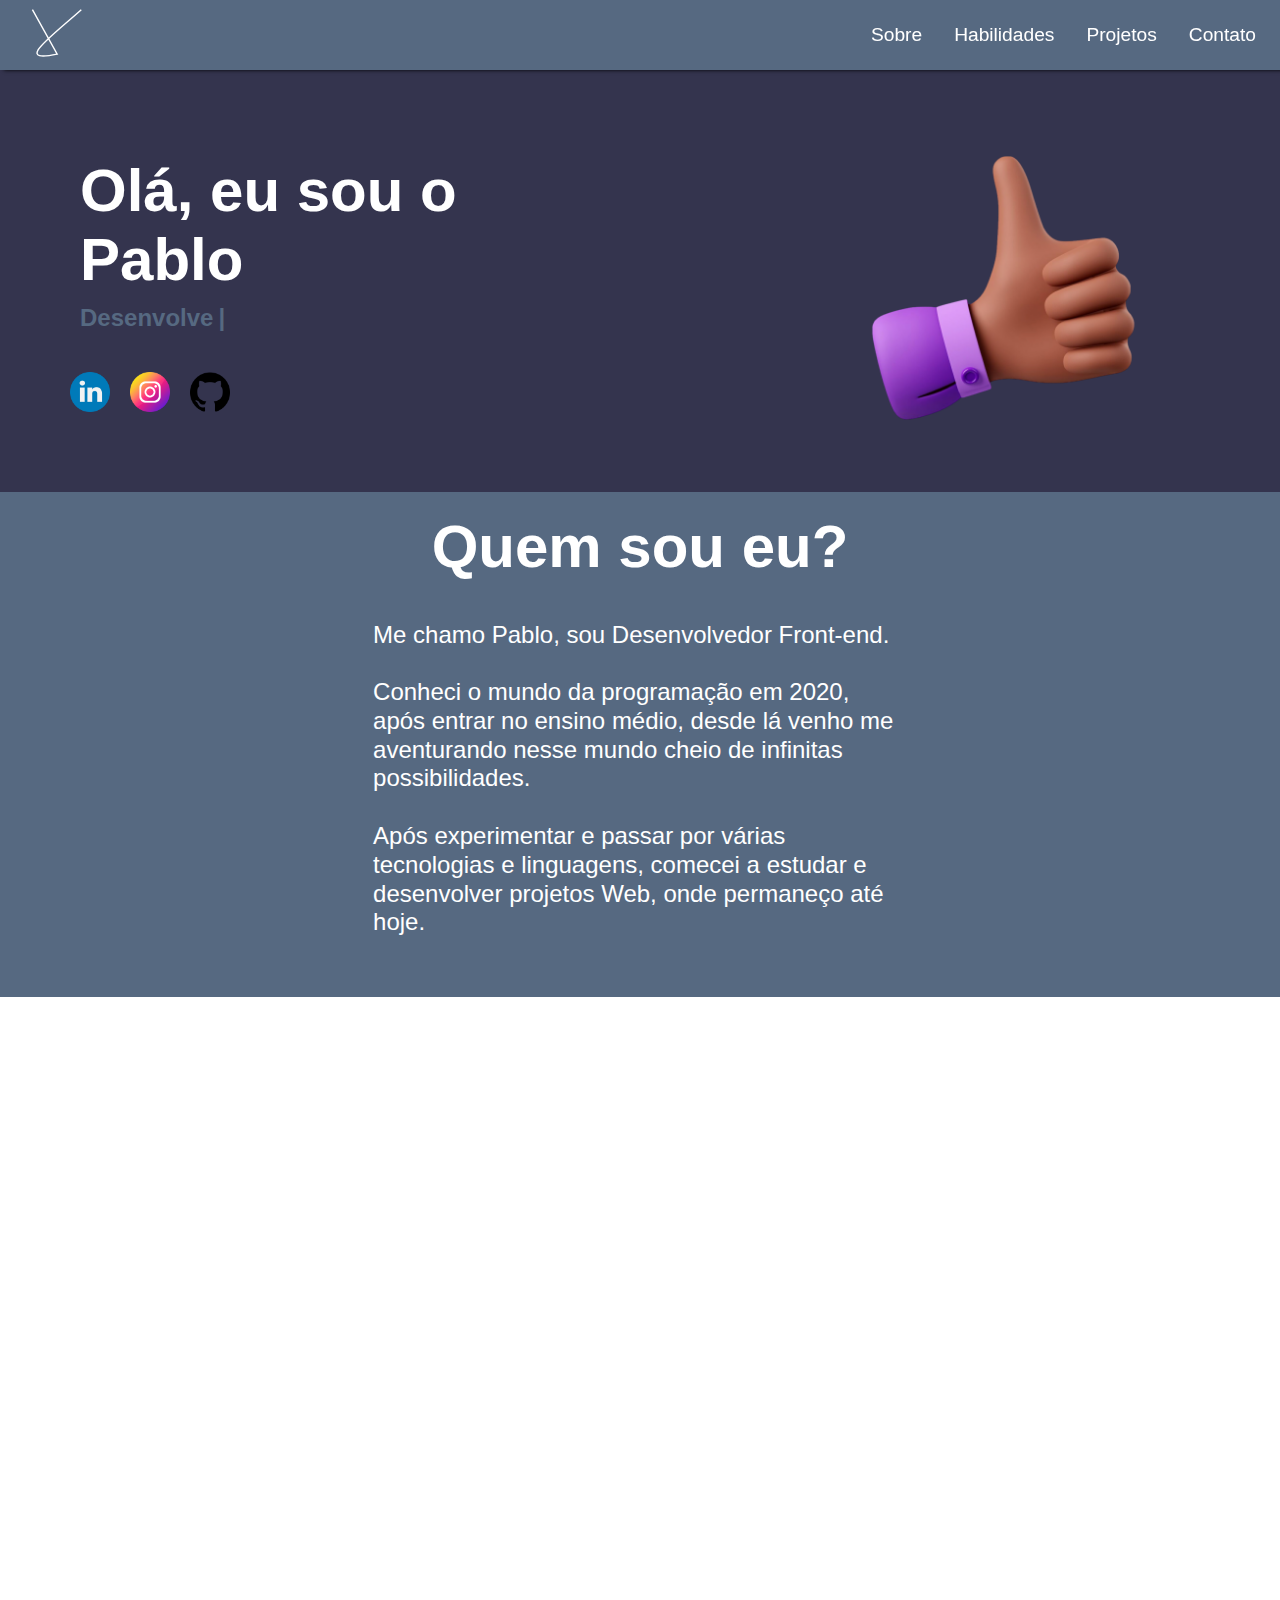
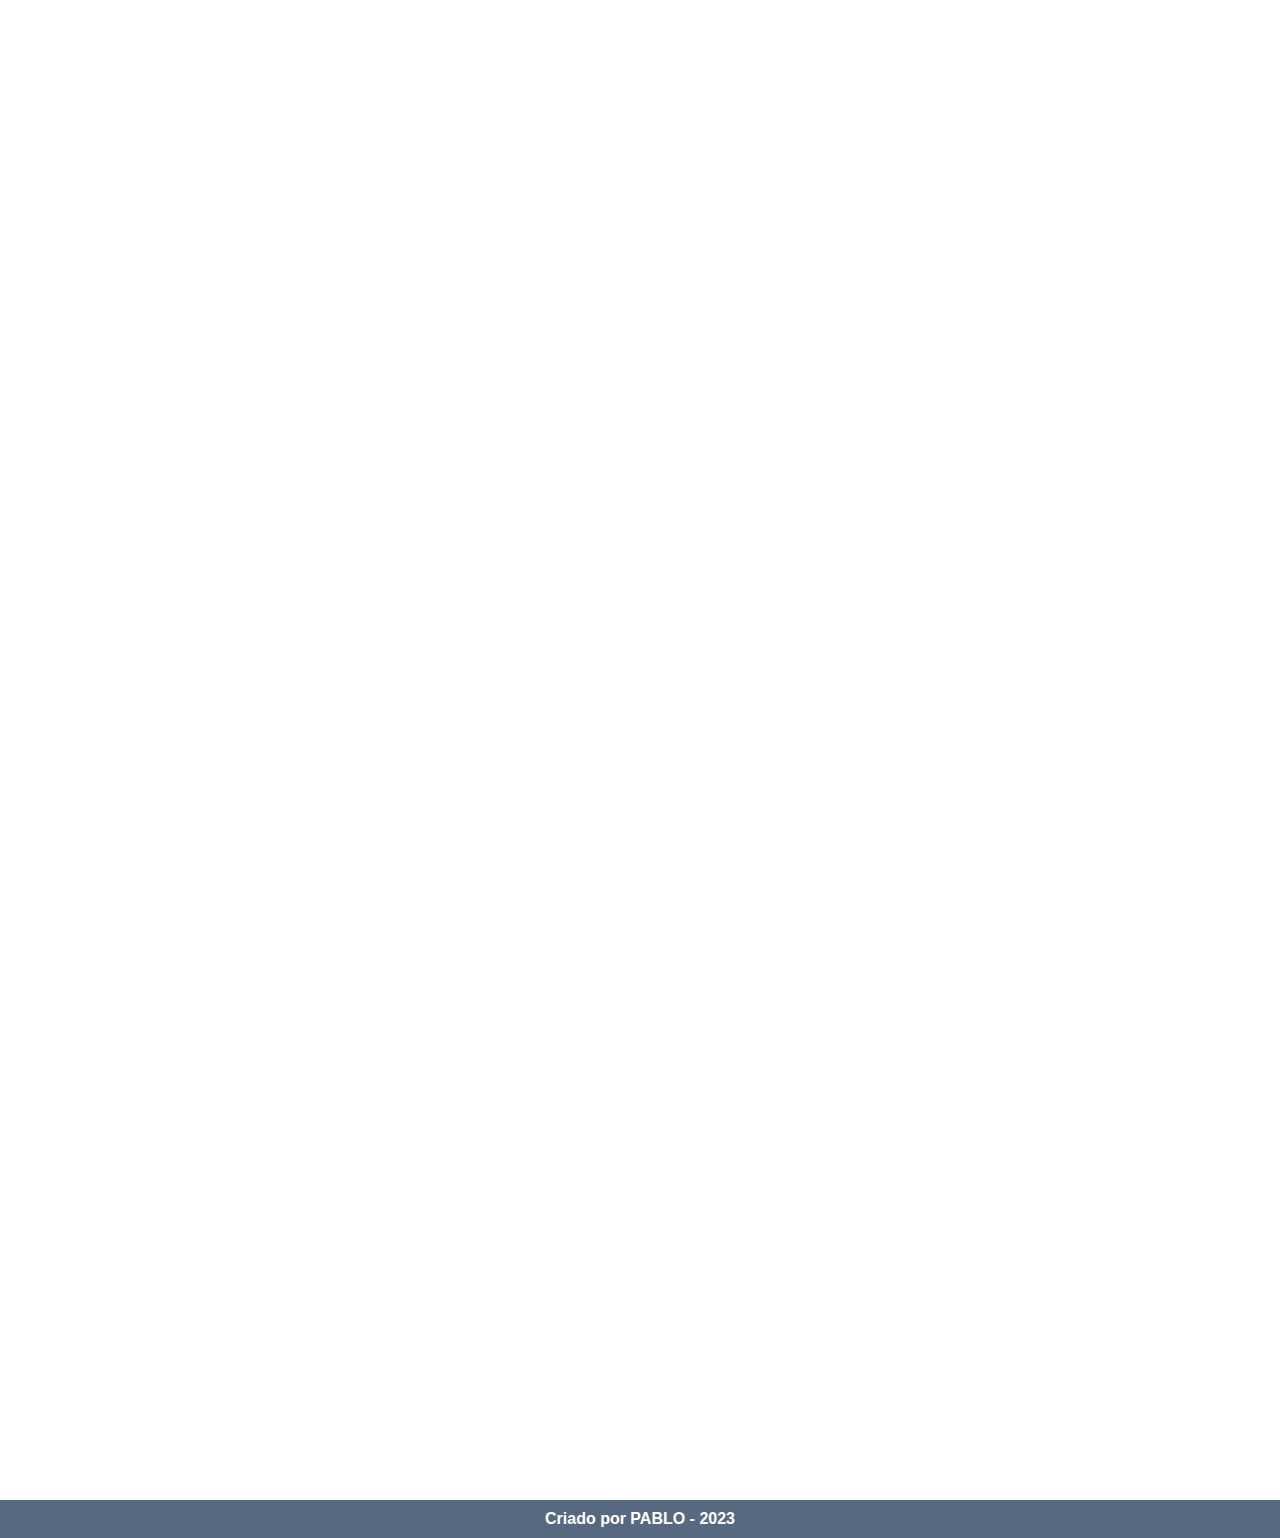
==== index.html @ 002e242b "mais tec" ====
<!DOCTYPE html>
<html lang="pt-br">
  <head>
    <meta charset="UTF-8" />
    <meta http-equiv="X-UA-Compatible" content="IE=edge" />
    <meta name="viewport" content="width=device-width, initial-scale=1.0" />
    <title>Portifólio - Pablo</title>
    <link rel="stylesheet" href="css/style.css" />
    <link rel="shortcut icon" href="img/Vector 5.svg" type="image/x-icon">
  </head>
  <body>
    <header id="header">
      <p id="logo"><img src="img/Vector 5.svg" alt=""></p>

      <nav id="nav">
        <button
          aria-label="Abrir Menu"
          id="btn-mobile"
          aria-haspopup="true"
          aria-controls="menu"
          aria-expanded="false"
        >
          <span id="hamburger"></span>
        </button>
        <ul id="menu" class="js-menu" role="menu">
          <li><a href="#sobre">Sobre</a></li>
          <li><a href="#habilidades">Habilidades</a></li>
          <li><a href="#projetos">Projetos</a></li>
          <li><a href="#contato">Contato</a></li>
        </ul>
      </nav>
    </header>

    <section class="inicio js-scroll" id="inicio">
      <div class="informacoes-inicio">
        <h1>
          Olá, eu sou o <br />
          Pablo
        </h1>
        <p>Desenvolvedor Front-end</p>
        <div class="contato">
          <a href="https://www.linkedin.com/in/pablo-vilas-boas-508035210/"
          target="_blank"> 
            <img src="img/linkedin.png" alt="linkedin" />
          </a>
          
          <a href="https://www.instagram.com/pablo.boas/?next=%2F"
          target="_blank">
            <img src="img/instagram.png" alt="instagram" />
          </a>
          
          <a href="https://github.com/PabloVilasBoas10" target="_blank">
             <img src="img/github.png" alt="github" />
          </a>
        </div>
      </div>

      <div class="joia">
        <img src="img/joia.png" alt="" />
      </div>
    </section>

    <main>
      <section class="sobre js-scroll" id="sobre">
        <h1>Quem sou eu?</h1>

        <div class="descricao-sobre">
          <p>
            <div>Me chamo Pablo, sou Desenvolvedor Front-end.</div>
             <br />
            <div>
              Conheci o mundo da programação em 2020, após entrar no ensino médio,
              desde lá venho me aventurando nesse mundo cheio de infinitas
              possibilidades.
            </div>
            <br />
            <div>
              Após experimentar e passar por várias tecnologias e linguagens, comecei a
              estudar e desenvolver projetos Web, onde permaneço até hoje.
            </div>
          </p>
        </div>
       
      </section>
    </main>

    <section class="habilidades js-scroll" id="habilidades">
      <h1>Habilidades</h1>

      <div class="habilidades-tecnologias">
        <div class="HTML"><img src="img/html.png" alt=""></div>
        <div class="css"><img src="img/css.png" alt=""></div>
        <div class="js"><img src="img/js.png" alt=""></div>
        <div class="git"><img src="img/git.png" alt=""></div>
        <div class="figma"><img src="img/figma.png" alt=""></div>
        <div class="UI"><img src="img/icons8-desenhista-100.png" alt=""></div>
        <div class="react"><img src="img/react.png" alt=""></div>
        <div class="typescript"><img src="img/typescript.png" alt=""></div>
        <div class="python"><img src="img/py.png" alt=""></div>
      </div>

   
    </section>


    <section class="projetos js-scroll" id="projetos">
      <h1>Projetos</h1>

      <div class="projestos-info">
        <div class="animais-fantasticos">
          <p>Animais Fantásticos</p>
          <img src="img/animais_fantasticos.jpeg" alt="animais-fantasticos" height="300">

          <a href="projetos/Animais-Fantasticos-main/index.html" target="_blank">Vizualizar</a>
        </div>

        <div class="bikecraft">
          <p>Bikecraft</p>
          <img src="img/bikecraft.jpeg" alt="bikecraft" height="300">

          <a href="projetos/bikecraft-main/index.html" target="_blank">Vizualizar</a>
        </div>

        <div class="flexblog">
          <p>FlexBlog</p>
          <img src="projetos/imgs_projetos/flexblog.jpeg" alt="flexblog" height="300">

          <a href="https://github.com/PabloVilasBoas10/Cadastro_de_clientes" target="_blank">Vizualizar</a>
        </div>

        <div class="wildbeast">
          <p>WildBeast</p>
          <img src="img/wildbeast.jpeg" alt="wildbeast " height="300">

          <a href="projetos/WildBeast-main/index.html" target="_blank">Vizualizar</a>
        </div>

      </div>

    
      <a class="ver-mais"  href="https://github.com/PabloVilasBoas10" target="_blank">Ver mais</a>
    </section>

    <section class="contato js-scroll" id="contato">
      <h1>Contato</h1>

    <div class="grid">
     <div>
      <div class="contato-descricao">
        <p>Estou disponível para novos projetos no momento. <br> Entre em contato comigo e marcamos 
          uma conversa 👋</p>
      </div>
      
      <div class="redes">
        <p>pablovilasboas02@gmail.com</p>

        <nav>
          <a href="https://www.linkedin.com/in/pablo-vilas-boas-508035210/"
          target="_blank"> 
            <img src="img/linkedin.png" alt="linkedin" />
          </a>
          
          <a href="https://www.instagram.com/pablo.boas/?next=%2F"
          target="_blank">
            <img src="img/instagram.png" alt="instagram" />
          </a>
          
          <a href="https://github.com/PabloVilasBoas10" target="_blank">
             <img src="img/github.png" alt="github" />
          </a>
        </nav>

    </div>
     </div>
        <div class="imagem">
          <img src="img/telefone.png" alt="">
        </div>
      
      </div>
      
    </section>

    <footer>
      <p>Criado por PABLO - 2023</p>
    </footer>
    <!-- SCRIPT -->
    <script src="js/main.js"></script>
  </body>
</html>
---- css/style.css ----
@import "arquivos_css/header.css";
@import "arquivos_css/inicio.css";
@import "arquivos_css/sobre.css";
@import "arquivos_css/habilidades.css";
@import "arquivos_css/projetos.css";
@import "arquivos_css/contato.css";
@import "arquivos_css/footer.css";

* {
  margin: 0;
  padding: 0;
  font-family: Arial, Helvetica, sans-serif;
}

.js-scroll {
  opacity: 0;
  transform: translate3d(-30px, 0, 0);
  transition: 0.3s;
}
.js-scroll.ativo {
  opacity: 1;
  transform: translate3d(0, 0, 0);
}
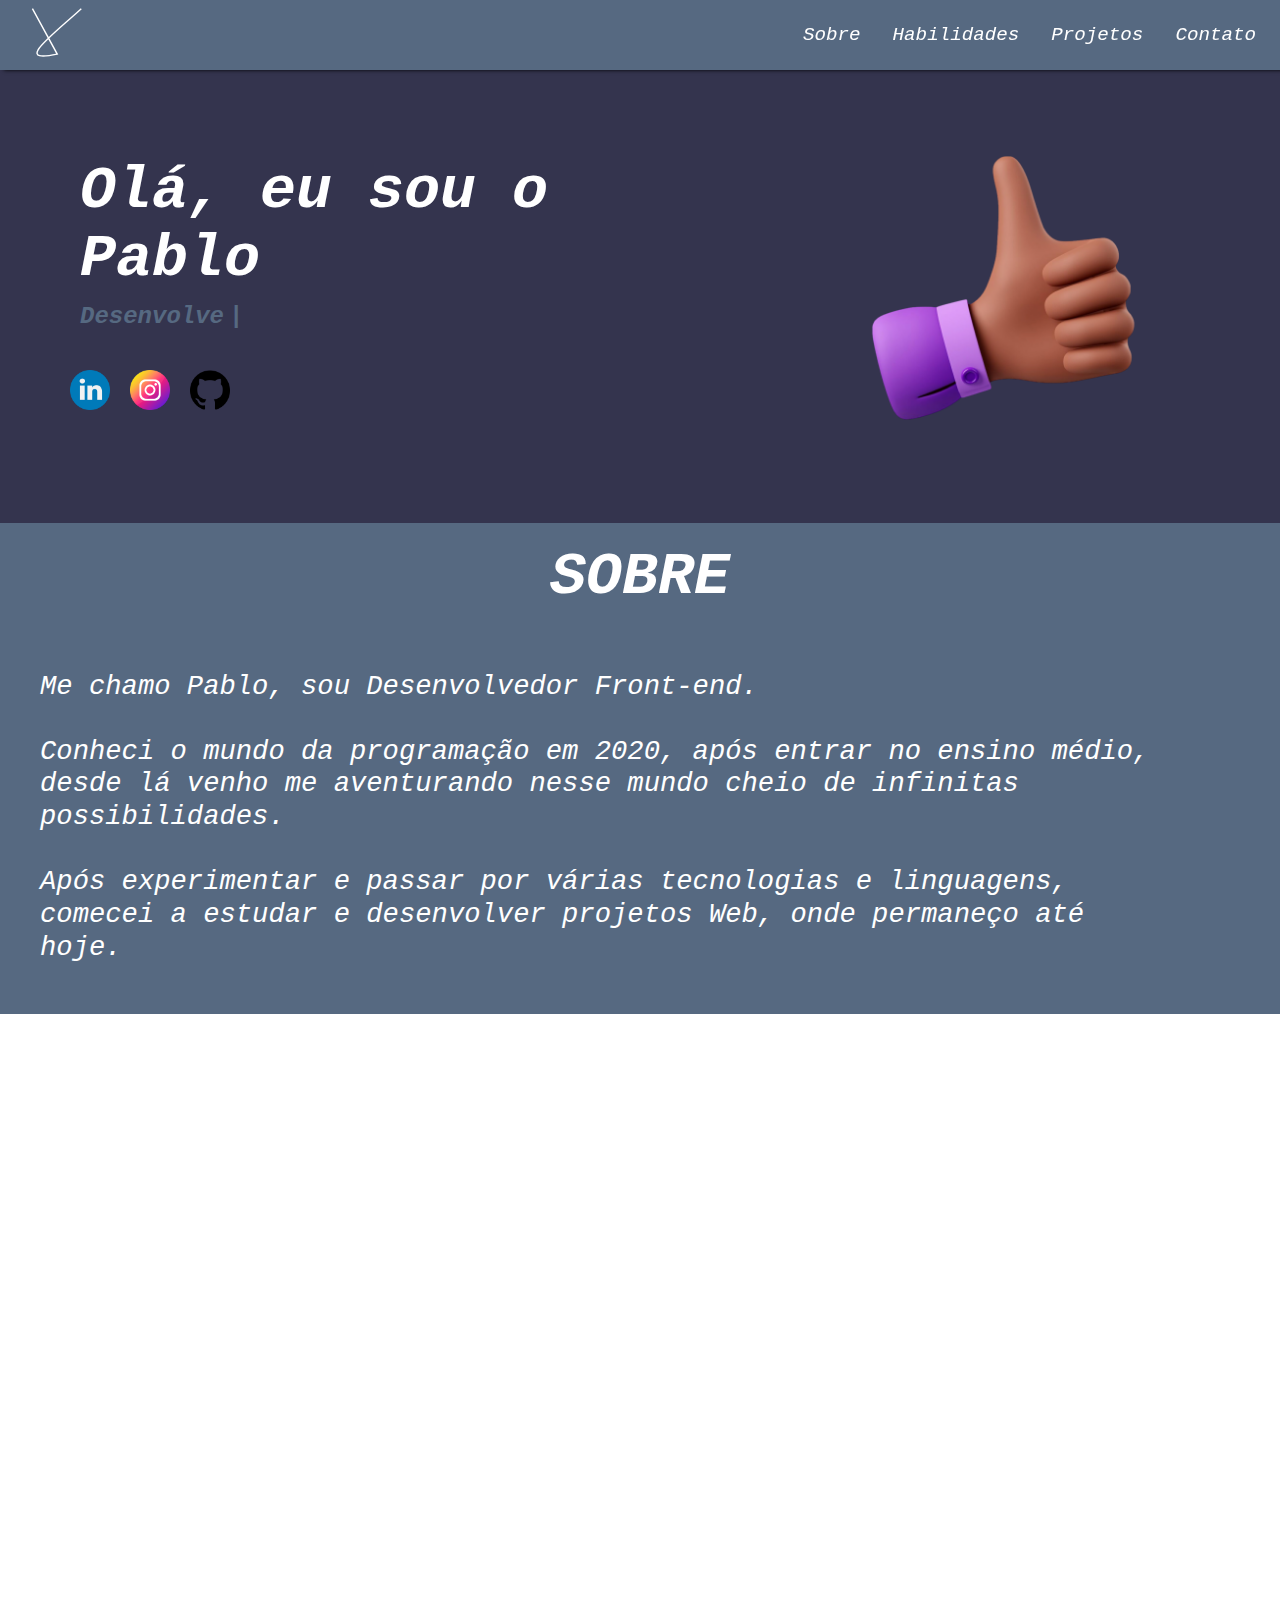
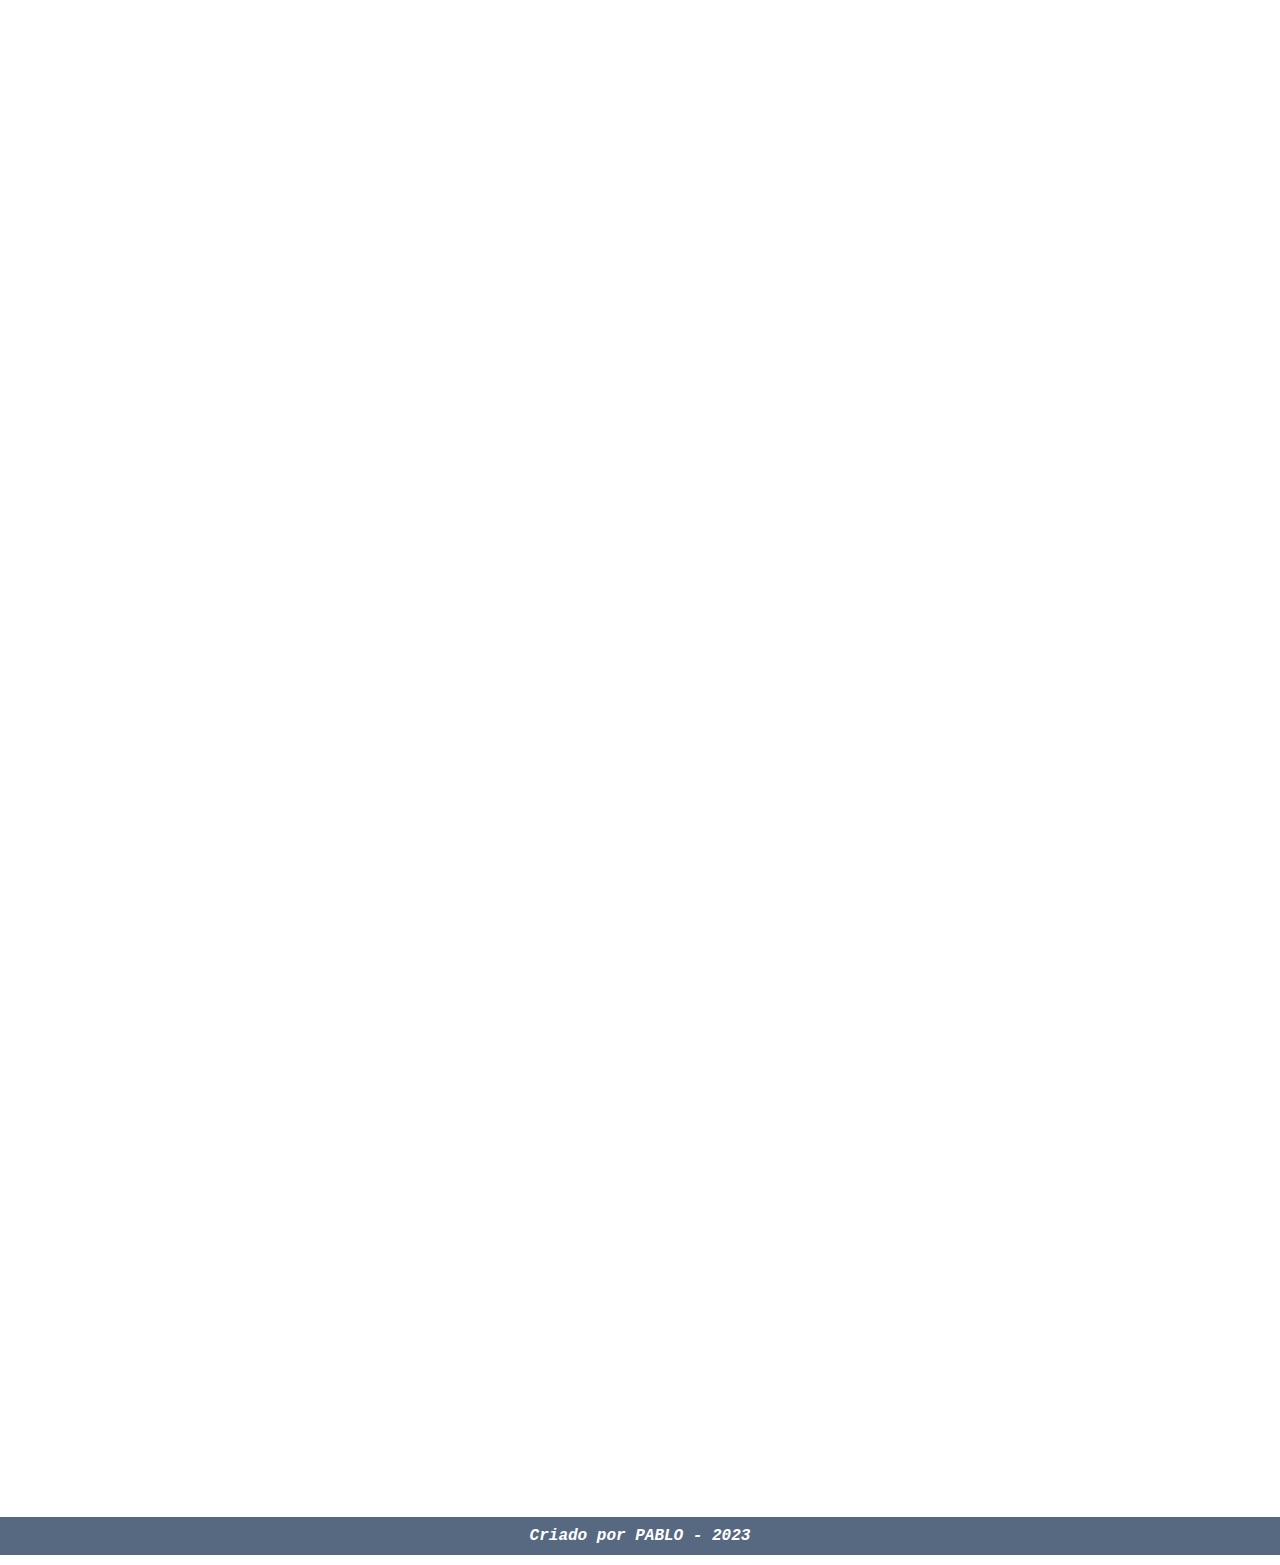
==== commit 11f3c8ce: "changes" ====
--- a/index.html
+++ b/index.html
@@ -62,7 +62,7 @@
 
     <main>
       <section class="sobre js-scroll" id="sobre">
-        <h1>Quem sou eu?</h1>
+        <h1>SOBRE</h1>
 
         <div class="descricao-sobre">
           <p>
@@ -85,15 +85,15 @@
     </main>
 
     <section class="habilidades js-scroll" id="habilidades">
-      <h1>Habilidades</h1>
+      <h1>HABILIDADES</h1>
 
       <div class="habilidades-tecnologias">
         <div class="HTML"><img src="img/html.png" alt=""></div>
         <div class="css"><img src="img/css.png" alt=""></div>
-        <div class="js"><img src="img/js.png" alt=""></div>
+        <div class="javascript"><img src="img/js.png" alt=""></div>
         <div class="git"><img src="img/git.png" alt=""></div>
         <div class="figma"><img src="img/figma.png" alt=""></div>
-        <div class="UI"><img src="img/icons8-desenhista-100.png" alt=""></div>
+        <div class="ui-designer"><img src="img/icons8-desenhista-100.png" alt=""></div>
         <div class="react"><img src="img/react.png" alt=""></div>
         <div class="typescript"><img src="img/typescript.png" alt=""></div>
         <div class="python"><img src="img/py.png" alt=""></div>
@@ -104,45 +104,45 @@
 
 
     <section class="projetos js-scroll" id="projetos">
-      <h1>Projetos</h1>
+      <h1>PROJETOS</h1>
 
       <div class="projestos-info">
         <div class="animais-fantasticos">
           <p>Animais Fantásticos</p>
           <img src="img/animais_fantasticos.jpeg" alt="animais-fantasticos" height="300">
 
-          <a href="projetos/Animais-Fantasticos-main/index.html" target="_blank">Vizualizar</a>
+          <a href="https://animais-fantasticos-xi.vercel.app/" target="_blank">Vizualizar</a>
         </div>
 
         <div class="bikecraft">
           <p>Bikecraft</p>
           <img src="img/bikecraft.jpeg" alt="bikecraft" height="300">
 
-          <a href="projetos/bikecraft-main/index.html" target="_blank">Vizualizar</a>
+          <a href="https://bikecraft-tau.vercel.app/" target="_blank">Vizualizar</a>
         </div>
 
         <div class="flexblog">
           <p>FlexBlog</p>
           <img src="projetos/imgs_projetos/flexblog.jpeg" alt="flexblog" height="300">
 
-          <a href="https://github.com/PabloVilasBoas10/Cadastro_de_clientes" target="_blank">Vizualizar</a>
+          <a href="https://flexblog-beta.vercel.app/" target="_blank">Vizualizar</a>
         </div>
 
         <div class="wildbeast">
           <p>WildBeast</p>
           <img src="img/wildbeast.jpeg" alt="wildbeast " height="300">
 
-          <a href="projetos/WildBeast-main/index.html" target="_blank">Vizualizar</a>
+          <a href="https://wildbeast-lake.vercel.app/" target="_blank">Vizualizar</a>
         </div>
 
       </div>
 
     
-      <a class="ver-mais"  href="https://github.com/PabloVilasBoas10" target="_blank">Ver mais</a>
+      <a class="ver-mais"  href="https://github.com/PabloVilasBoas10?tab=repositories" target="_blank">Ver mais</a>
     </section>
 
     <section class="contato js-scroll" id="contato">
-      <h1>Contato</h1>
+      <h1>CONTATO</h1>
 
     <div class="grid">
      <div>
--- a/css/style.css
+++ b/css/style.css
@@ -9,7 +9,8 @@
 * {
   margin: 0;
   padding: 0;
-  font-family: Arial, Helvetica, sans-serif;
+  font-family: monospace, Arial, Helvetica, sans-serif;
+  font-style: italic;
 }
 
 .js-scroll {
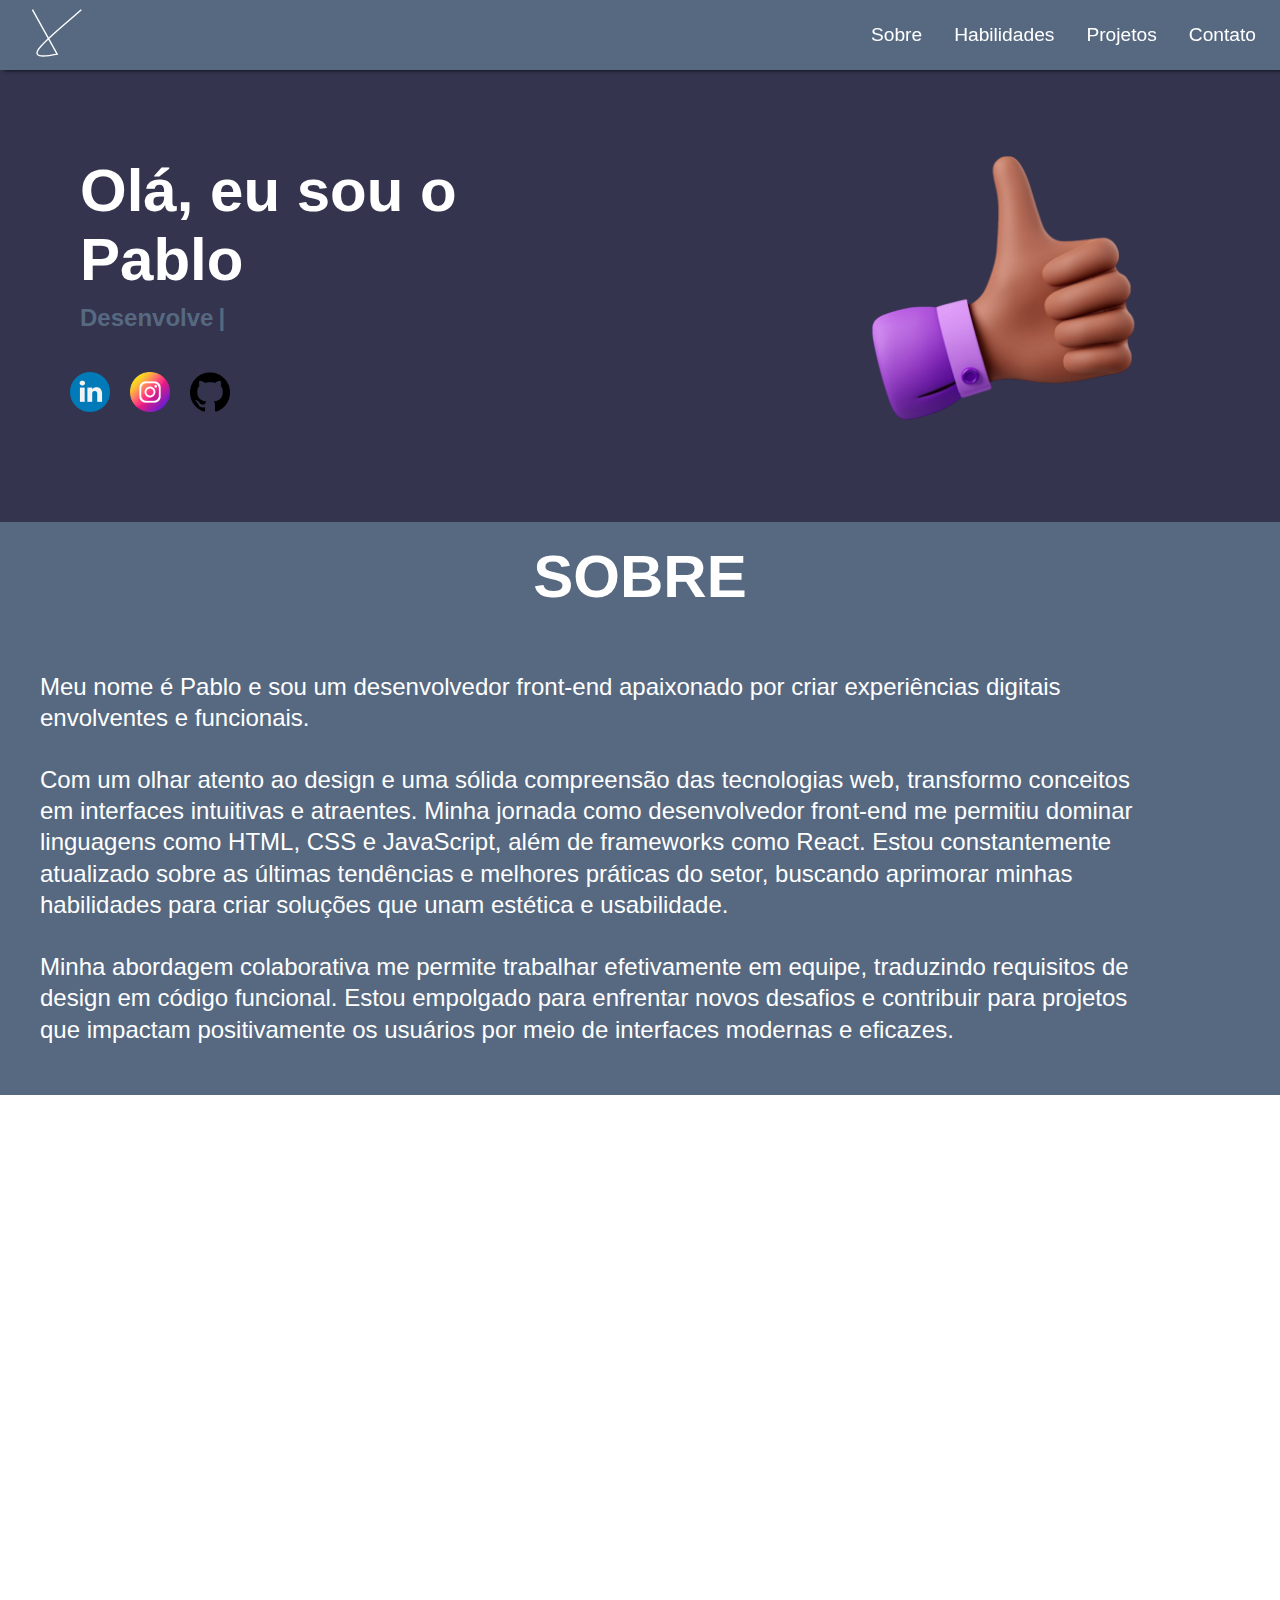
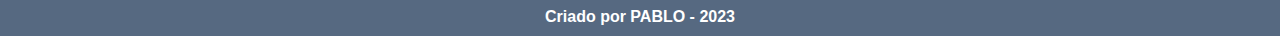
==== commit 450bf7d0: "changes" ====
--- a/index.html
+++ b/index.html
@@ -66,17 +66,16 @@
 
         <div class="descricao-sobre">
           <p>
-            <div>Me chamo Pablo, sou Desenvolvedor Front-end.</div>
+            <div>Meu nome é Pablo e sou um desenvolvedor front-end apaixonado por criar experiências digitais envolventes e funcionais.</div>
              <br />
+            
             <div>
-              Conheci o mundo da programação em 2020, após entrar no ensino médio,
-              desde lá venho me aventurando nesse mundo cheio de infinitas
-              possibilidades.
+              Com um olhar atento ao design e uma sólida compreensão das tecnologias web, transformo conceitos em interfaces intuitivas e atraentes. Minha jornada como desenvolvedor front-end me permitiu dominar linguagens como HTML, CSS e JavaScript, além de frameworks como React. Estou constantemente atualizado sobre as últimas tendências e melhores práticas do setor, buscando aprimorar minhas habilidades para criar soluções que unam estética e usabilidade. 
+
             </div>
             <br />
             <div>
-              Após experimentar e passar por várias tecnologias e linguagens, comecei a
-              estudar e desenvolver projetos Web, onde permaneço até hoje.
+              Minha abordagem colaborativa me permite trabalhar efetivamente em equipe, traduzindo requisitos de design em código funcional. Estou empolgado para enfrentar novos desafios e contribuir para projetos que impactam positivamente os usuários por meio de interfaces modernas e eficazes.
             </div>
           </p>
         </div>
--- a/css/style.css
+++ b/css/style.css
@@ -5,12 +5,13 @@
 @import "arquivos_css/projetos.css";
 @import "arquivos_css/contato.css";
 @import "arquivos_css/footer.css";
+@import url("https://fonts.googleapis.com/css2?family=Roboto:wght@300&display=swap");
 
 * {
   margin: 0;
   padding: 0;
-  font-family: monospace, Arial, Helvetica, sans-serif;
-  font-style: italic;
+  font-family: "Trebuchet MS", "Lucida Sans Unicode", "Lucida Grande",
+    "Lucida Sans", Arial, sans-serif;
 }
 
 .js-scroll {
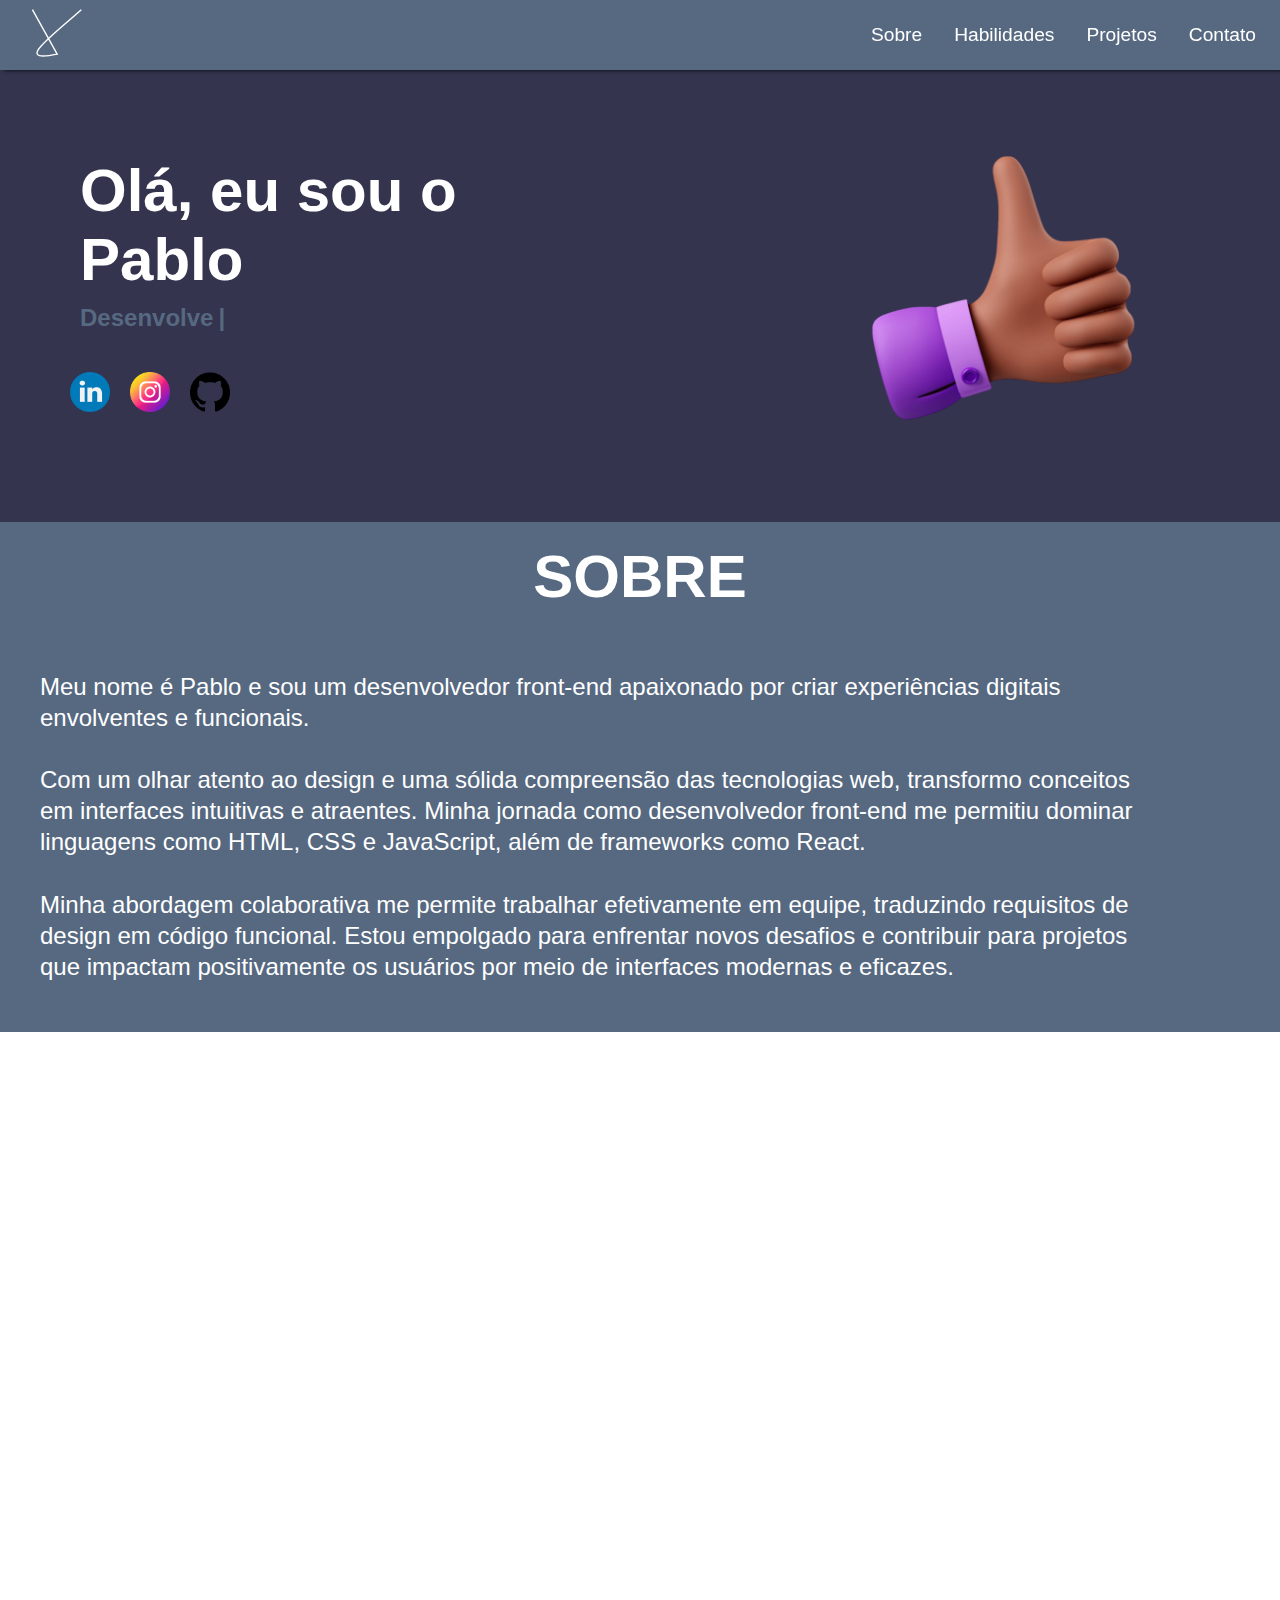
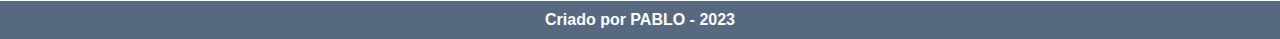
==== commit 5ebe076e: "alterando textos e adicionado as bordas nas habilidades" ====
--- a/index.html
+++ b/index.html
@@ -70,7 +70,7 @@
              <br />
             
             <div>
-              Com um olhar atento ao design e uma sólida compreensão das tecnologias web, transformo conceitos em interfaces intuitivas e atraentes. Minha jornada como desenvolvedor front-end me permitiu dominar linguagens como HTML, CSS e JavaScript, além de frameworks como React. Estou constantemente atualizado sobre as últimas tendências e melhores práticas do setor, buscando aprimorar minhas habilidades para criar soluções que unam estética e usabilidade. 
+              Com um olhar atento ao design e uma sólida compreensão das tecnologias web, transformo conceitos em interfaces intuitivas e atraentes. Minha jornada como desenvolvedor front-end me permitiu dominar linguagens como HTML, CSS e JavaScript, além de frameworks como React.
 
             </div>
             <br />
@@ -87,15 +87,15 @@
       <h1>HABILIDADES</h1>
 
       <div class="habilidades-tecnologias">
-        <div class="HTML"><img src="img/html.png" alt=""></div>
-        <div class="css"><img src="img/css.png" alt=""></div>
-        <div class="javascript"><img src="img/js.png" alt=""></div>
-        <div class="git"><img src="img/git.png" alt=""></div>
-        <div class="figma"><img src="img/figma.png" alt=""></div>
-        <div class="ui-designer"><img src="img/icons8-desenhista-100.png" alt=""></div>
-        <div class="react"><img src="img/react.png" alt=""></div>
-        <div class="typescript"><img src="img/typescript.png" alt=""></div>
-        <div class="python"><img src="img/py.png" alt=""></div>
+        <div class="HTML"><img src="img/html.png" alt=""><span>HTML</span></div>
+        <div class="css"><img src="img/css.png" alt=""><span>CSS</span></div>
+        <div class="javascript"><img src="img/js.png" alt=""><span>JavaScript</span></div>
+        <div class="git"><img src="img/git.png" alt=""><span>GIT</span></div>
+        <div class="figma"><img src="img/figma.png" alt=""><span>Figma</span></div>
+        <div class="ui-designer"><img src="img/icons8-desenhista-100.png" alt=""><span>UI Designer</span></div>
+        <div class="react"><img src="img/react.png" alt=""><span>React</span></div>
+        <div class="typescript"><img src="img/typescript.png" alt=""><span>TypeScript</span></div>
+        <div class="python"><img src="img/py.png" alt=""><span>Python</span></div>
       </div>
 
    
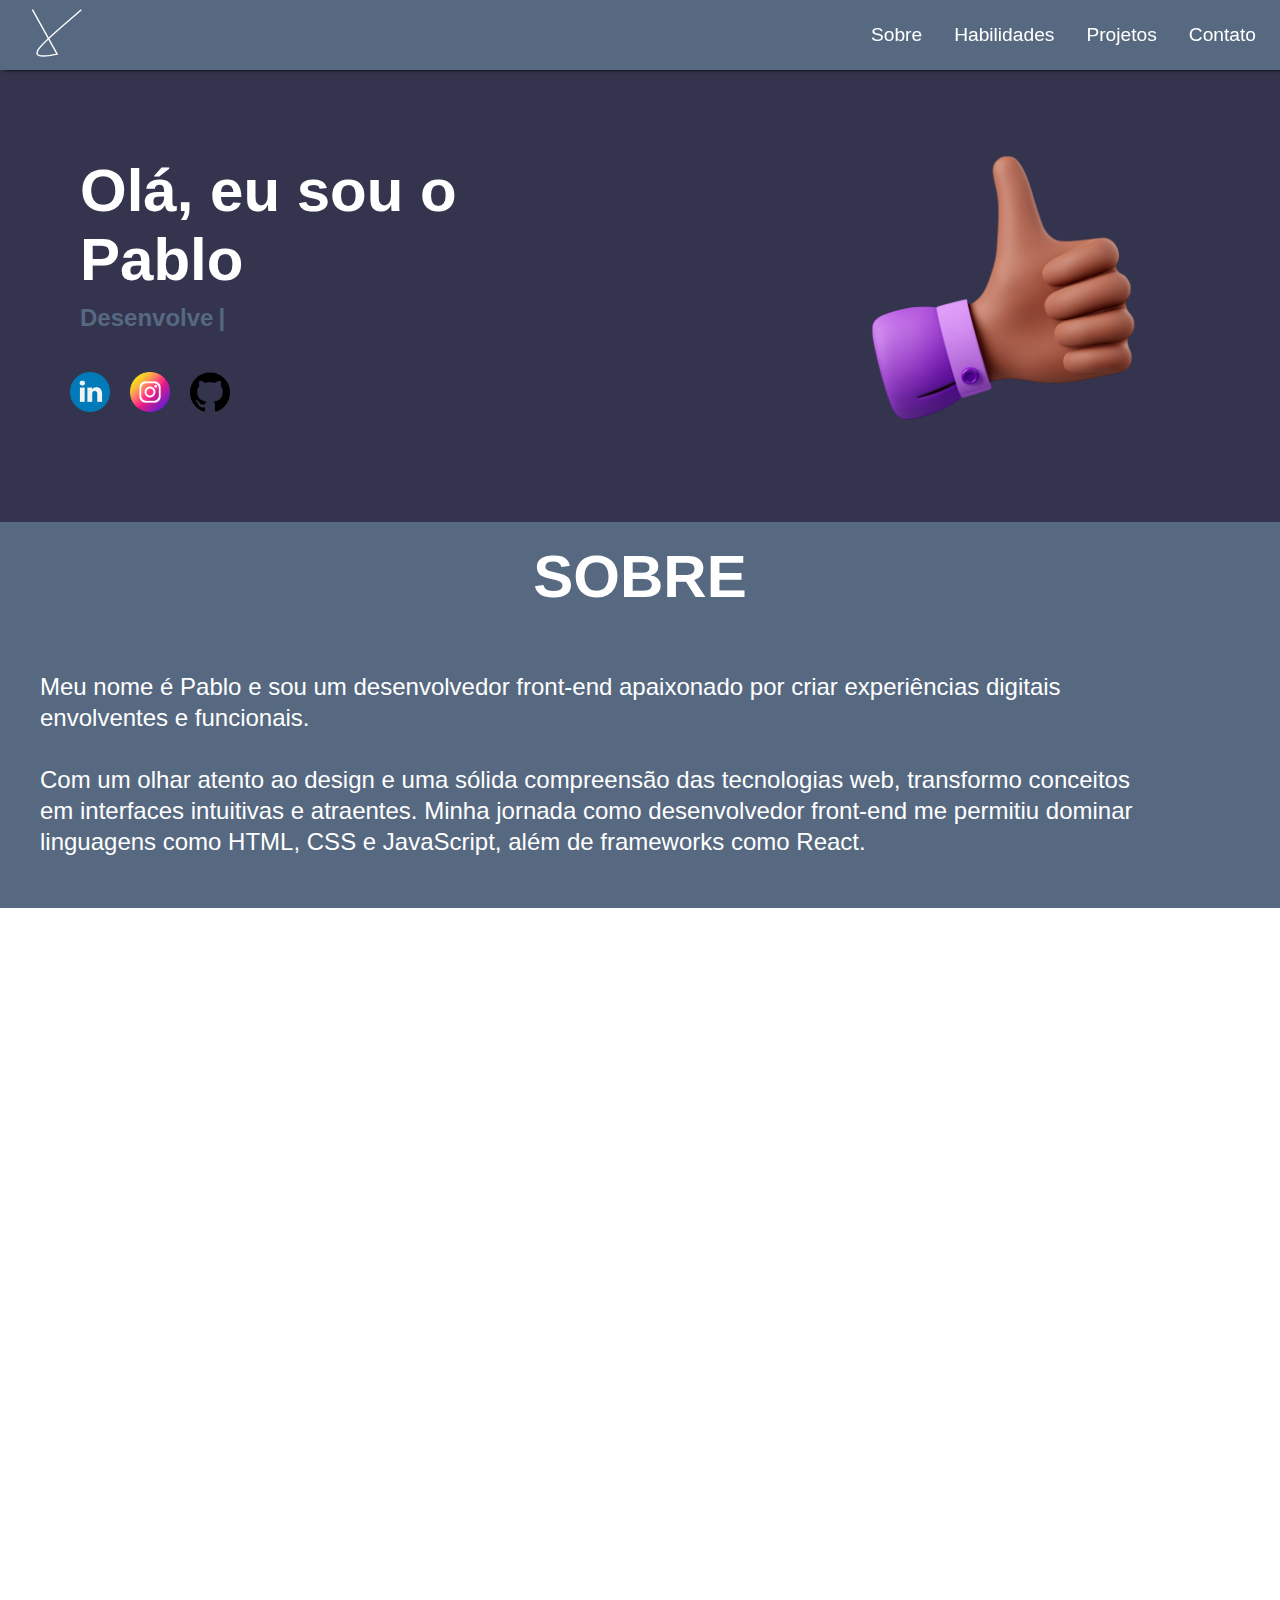
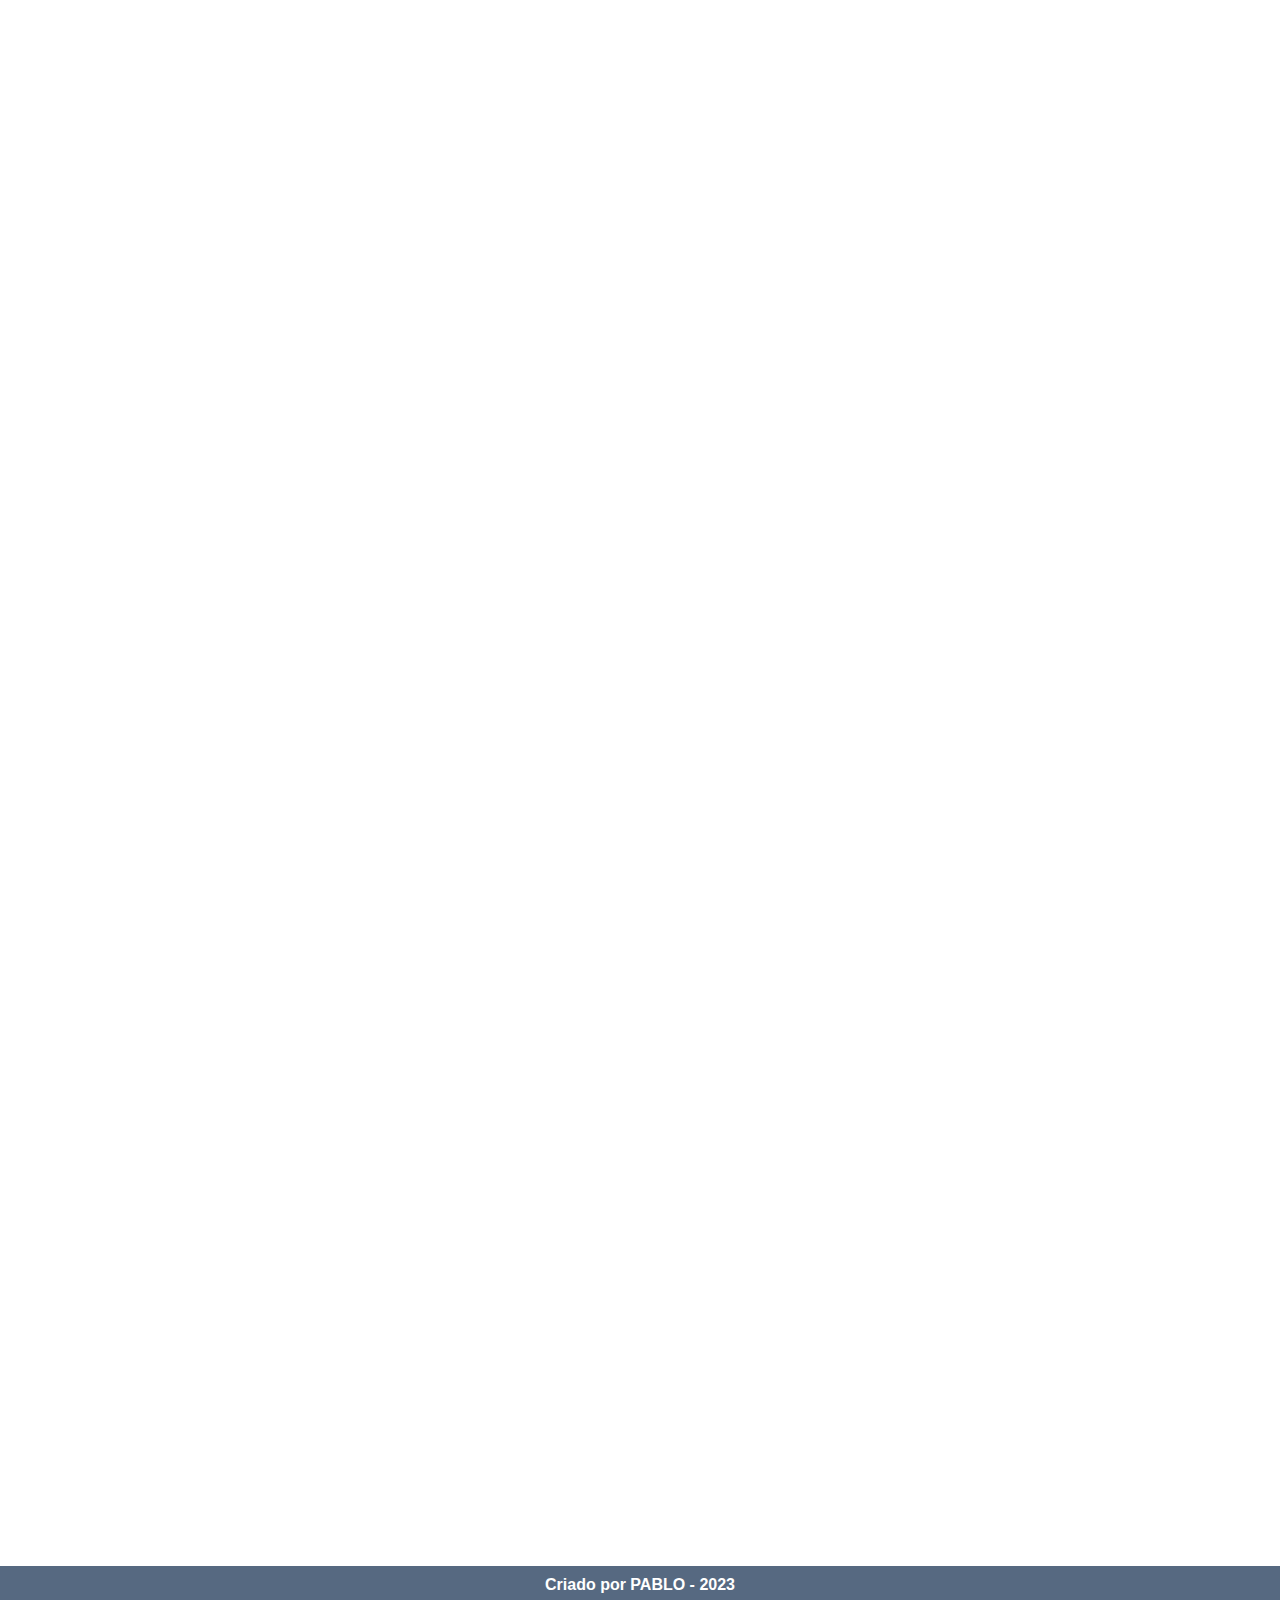
==== commit 213730e6: "alterando desginer das habilidades" ====
--- a/index.html
+++ b/index.html
@@ -73,10 +73,10 @@
               Com um olhar atento ao design e uma sólida compreensão das tecnologias web, transformo conceitos em interfaces intuitivas e atraentes. Minha jornada como desenvolvedor front-end me permitiu dominar linguagens como HTML, CSS e JavaScript, além de frameworks como React.
 
             </div>
-            <br />
+            <!-- <br />
             <div>
               Minha abordagem colaborativa me permite trabalhar efetivamente em equipe, traduzindo requisitos de design em código funcional. Estou empolgado para enfrentar novos desafios e contribuir para projetos que impactam positivamente os usuários por meio de interfaces modernas e eficazes.
-            </div>
+            </div> -->
           </p>
         </div>
        
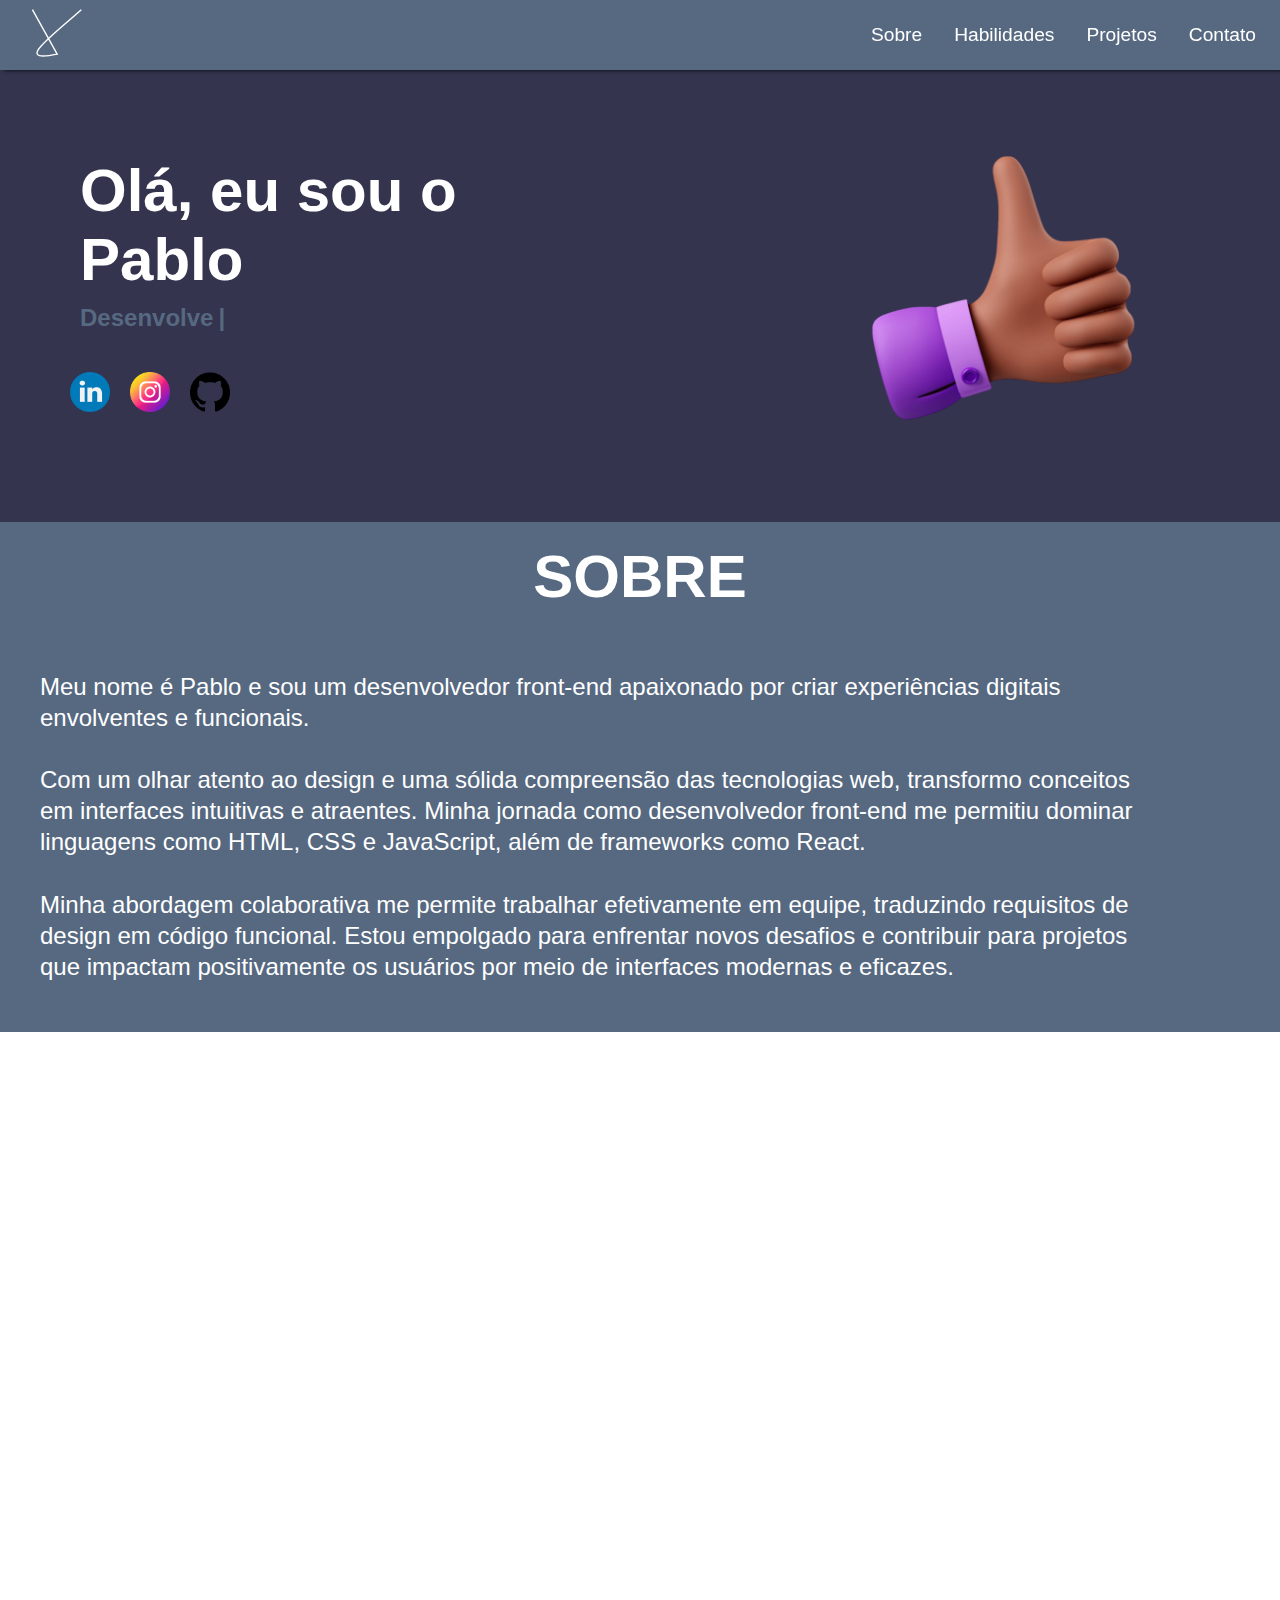
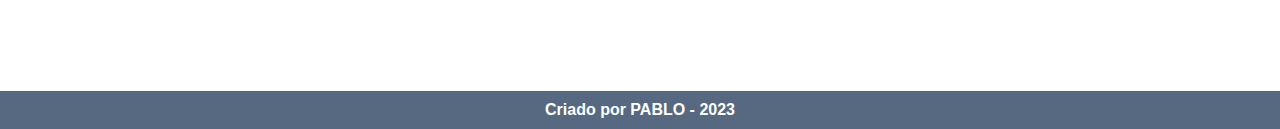
==== commit 3c674602: "alterando desginer das habilidades" ====
--- a/index.html
+++ b/index.html
@@ -73,10 +73,10 @@
               Com um olhar atento ao design e uma sólida compreensão das tecnologias web, transformo conceitos em interfaces intuitivas e atraentes. Minha jornada como desenvolvedor front-end me permitiu dominar linguagens como HTML, CSS e JavaScript, além de frameworks como React.
 
             </div>
-            <!-- <br />
-            <div>
+            <br />
+            <div class="final-sobre">
               Minha abordagem colaborativa me permite trabalhar efetivamente em equipe, traduzindo requisitos de design em código funcional. Estou empolgado para enfrentar novos desafios e contribuir para projetos que impactam positivamente os usuários por meio de interfaces modernas e eficazes.
-            </div> -->
+            </div>
           </p>
         </div>
        
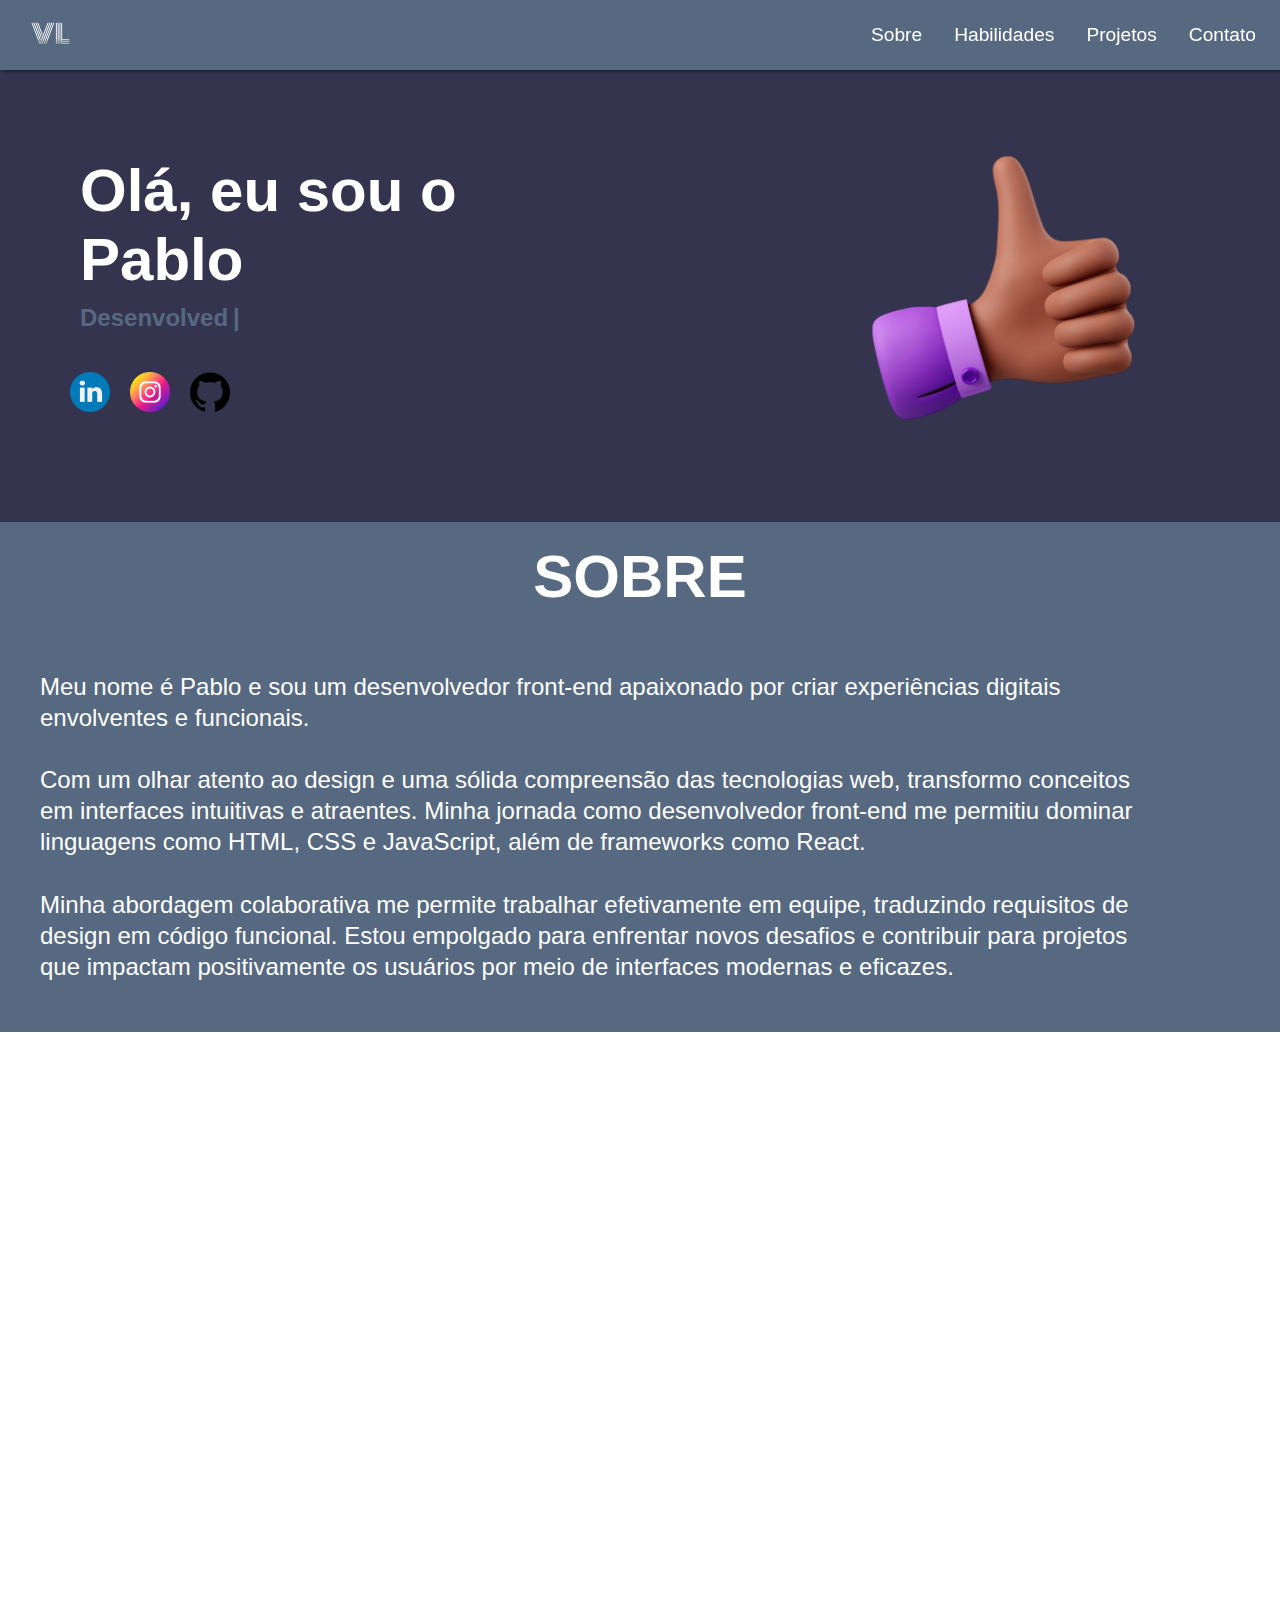
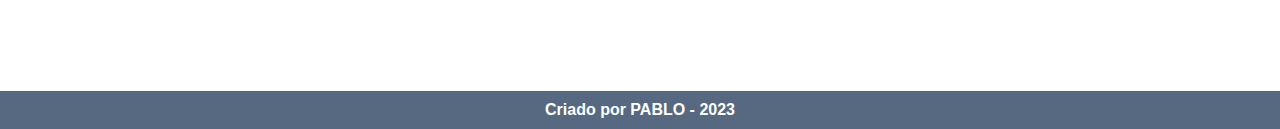
==== commit 9ba35b09: "mudando a logo" ====
--- a/index.html
+++ b/index.html
@@ -6,11 +6,11 @@
     <meta name="viewport" content="width=device-width, initial-scale=1.0" />
     <title>Portifólio - Pablo</title>
     <link rel="stylesheet" href="css/style.css" />
-    <link rel="shortcut icon" href="img/Vector 5.svg" type="image/x-icon">
+    <link rel="shortcut icon" href="img/VL.svg" type="image/x-icon">
   </head>
   <body>
     <header id="header">
-      <p id="logo"><img src="img/Vector 5.svg" alt=""></p>
+      <p id="logo"><img src="img/VL.svg" alt=""></p>
 
       <nav id="nav">
         <button
@@ -120,11 +120,11 @@
           <a href="https://bikecraft-tau.vercel.app/" target="_blank">Vizualizar</a>
         </div>
 
-        <div class="flexblog">
-          <p>FlexBlog</p>
-          <img src="projetos/imgs_projetos/flexblog.jpeg" alt="flexblog" height="300">
+        <div class="gerenciamento-de-rotina">
+          <p>Gerenciamento de rotina</p>
+          <img src="projetos/Cadastro_de_clientes/gerenciamento-de-rotina.png" alt="flexblog" height="300" width="370">
 
-          <a href="https://flexblog-beta.vercel.app/" target="_blank">Vizualizar</a>
+          <a href="https://gerenciamento-de-rotina.vercel.app/" target="_blank">Vizualizar</a>
         </div>
 
         <div class="wildbeast">
